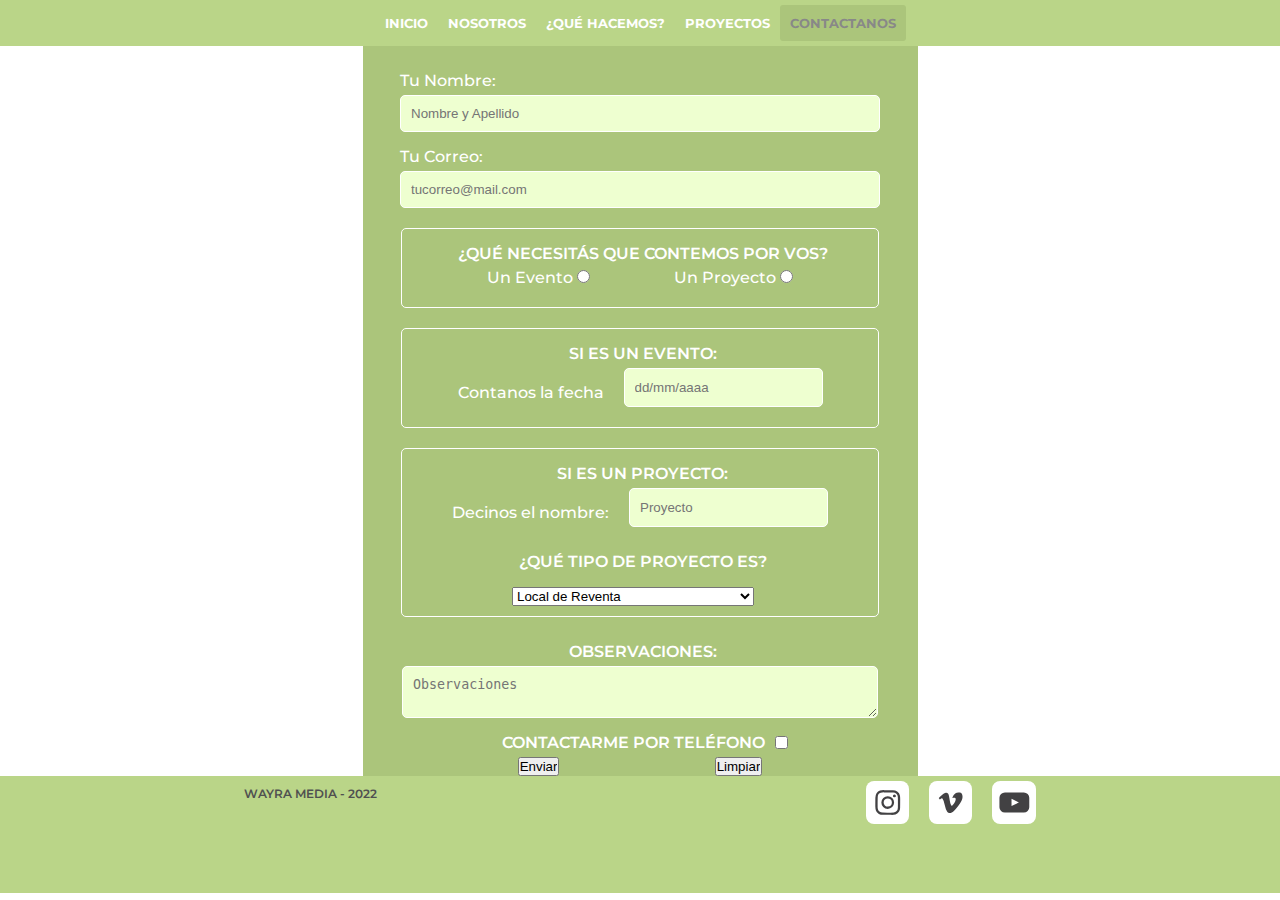
==== sections/contactanos.html @ 04a6ebce "first commit" ====
<!DOCTYPE html>
<html lang="en">
<head>
    <meta charset="UTF-8">
    <meta http-equiv="X-UA-Compatible" content="IE=edge">
    <meta name="viewport" content="width=device-width, initial-scale=1.0">
    <title>Wayra - Contactanos</title>
    <link rel="icon" type="image/x-icon" href="../images/favicon.ico">
    <link rel="stylesheet" href="../style/style.css">
</head>
<body>
    <header>
        <nav class="navTexto">
            <ul class="ulnavTexto">
                <li class="linavTexto">
                    <a href="../index.html">Inicio</a>
                </li>
                <li>
                    <a href="./nosotros.html">Nosotros</a>
                </li>
                <li>
                    <a href="./quehacemos.html">¿Qué Hacemos?</a>
                </li>
                <li>
                    <a href="./proyectos.html">Proyectos</a>
                </li>
                <li>
                    <a class="active" href="./contactanos.html">Contactanos</a>
                </li>
            </ul>
        </nav>
        <nav class="navSoloiconos">
            <ul class="ulnavSoloiconos">
                <li class="linavSoloiconos">
                    <a href="../index.html"><img src="../images/icon-inicio.svg" alt="Inicio"></a>
                </li>
                <li>
                    <a href="./nosotros.html"><img src="../images/icon-nosotros.svg" alt="Nosotros"></a>
                </li>
                <li>
                    <a href="../sections/quehacemos.html"><img src="../images/icon-quehacemos.svg" alt="¿Qué hacemos?"></a>
                </li>
                <li>
                    <a href="../sections/proyectos.html"><img src="../images/icon-proyectos.svg" alt="Proyectos"></a>
                </li>
                <li>
                    <a class="active" href="../sections/contactanos.html"><img src="../images/icon-contactanos.svg" alt="Contactanos"></a>
                </li>
            </ul>
        </nav>
    </header>
    <main>
        <section>
            <article>
                <form class="formContacto">
                    <div class="cajaFormulario">
                        <article class="formularioCampo">
                            <label class="itemLabel" for="Nombre">Tu Nombre:</label>
                            <input class="itemLabelCampo" type="text" placeholder="Nombre y Apellido" name="Nombre">
                            <label class="itemLabel" for="email">Tu Correo:</label>
                                <input class="itemLabelCampo" type="text" placeholder="tucorreo@mail.com" name="email">
                        </article>
                    </div>
                    <div class="bordeseccionesformulario">
                        <p class="formSoloTexto">¿Qué necesitás que contemos por vos?</p>
                        <div class="cajaBotonRedondo">
                                <div class="botonredondo">Un Evento
                                    <input type="radio" name="quecontar" value="evento">
                                </div>
                                <div>Un Proyecto
                                    <input type="radio" name="quecontar" value="proyecto">
                                </div>
                        </div>
                    </div>
                    <div class="bordeseccionesformulario">
                        <p class="formSoloTexto">Si es un Evento:</p>
                        <div class="labelunalinea">
                            <label class="itemLabel" for="Fecha">Contanos la fecha</label>
                            <input class="itemLabelCampo" type="text" placeholder="dd/mm/aaaa" name="Fecha">
                        </div>
                    </div>
                    <div class="bordeseccionesformulario">
                        <p class="formSoloTexto">Si es un proyecto:</p>
                        <div class="labelunalinea">
                            <label class="itemLabel" for="Nombre_Proyecto">Decinos el nombre:</label>
                            <input class="itemLabelCampo" type="text" name="Nombre_Proyecto" placeholder="Proyecto">
                        </div>
                        <p class="formSoloTexto">¿Qué tipo de proyecto es?</p>
                        <div class="desplegableproyecto">
                            <select name="Tipo_Proyecto" class="tipoProyecto">
                                <option value="Retail">Local de Reventa</option>
                                <option value="E-Commerce">E-Commerce</option>
                                <option value="Fabrica">Fabricación de Productos</option>
                                <option value="Fab-Retail">Local de Venta de Productos Propios</option>
                                <option value="Fab-Ecommerce">E-Commerce Productos Propios</option>
                                <option value="Otro">Otro</option>
                            </select>
                        </div>
                    </div>
                    <label class="formSoloTexto" for="Observaciones">Observaciones:</label> 
                            <textarea class="observaciones" type="Text" placeholder="Observaciones" name="Observaciones"></textarea>
                    <div class="checkbox">
                        <p class="formSoloTexto">Contactarme por teléfono</p>
                        <input class="checkboxCSS" type="checkbox" name="acepta" value="1">
                    </div>
                    <div class="botonesenviar">
                        <input type="submit" value="Enviar">
                        <input type="reset" value="Limpiar">
                    </div>
                    
                </form>
            </article>
        </section>
    </main>

    <footer>
        <p class="copyright">Wayra Media - 2022</p>
        <div class="redes">
            <a href="https://www.instagram.com/wayramedia/" target="_blank"><img class="icon" src="../images/icon-instagram.svg" alt="link a instagram"></a>
            <a href="https://vimeo.com/gonzalosoler" target="_blank"><img class="icon" src="../images/icon-vimeo.svg" alt="link a vimeo"></a>
            <a href="https://www.youtube.com/channel/UCyIvWTYmqKFK9TG6uGz7Ldg/featured" target="_blank"><img class="icon" src="../images/icon-youtube.svg" alt="link a youtube"></a>
        </div>
    </footer>
</body>

</html>
---- style/style.css ----
@import url('https://fonts.googleapis.com/css2?family=Montserrat:ital,wght@0,100;0,200;0,300;0,400;0,500;0,600;0,800;0,900;1,100;1,200;1,300;1,400;1,500;1,600;1,800;1,900&display=swap');

*{
    padding: 0;
    margin: 0;
}

body{
    font-family: montserrat;
    display: flex;
    flex-direction: column;
}

.navTexto{
    display:none;
}

.ulnavSoloiconos a img{
    height: 25px;
}

.navSoloiconos{
	display: block;
	position: fixed;
	bottom: 0;
    left: 50%;
    transform: translateX(-50%);
    width: 100%;
}

.ulnavSoloiconos{
	display: flex;
	flex-direction: row;
	justify-content: center;

}

.navSoloiconos .ulnavSoloiconos{
    overflow: hidden;
    background-color: #bad588;
    padding: 5px;
    font-weight: 500;
}

ul li {
    list-style-type: none;
    display: block;
    float: left;
    font-size: 10pt;
    text-transform: uppercase;
    font-weight: 700;
}

li a{
    text-decoration: none;
    display: inline-block;
    color: #ffffff;
    padding: 10px 30px 10px 30px;
    border-radius: 3px;
    text-align: center;
}

li .active{
    background-color: #abc57b;
    color: #888;
}

li a:hover{
    color: rgb(156, 156, 156);
}

main.mainIndex{
    padding: 10px;
    background-color: rgb(179, 179, 179);
    
}

section.textoPortada{
    height: 400px;
}

.textoPortada{
    background-image: url(../images/Wayra\ Portada_WEB-01.jpg);
    background-repeat: no-repeat;
    background-size: cover;
    background-position: left;
    border-radius: 15px;
}

h1{
    text-align: right;
    font-size: 28pt;
    text-transform: uppercase;
    line-height: 85%;
    padding: 135px 50px 10px 0px;
    color: rgb(50, 50, 50);
}

h1 span{
    font-weight: 200;
    font-size: 26pt;
    }

section.textoPortada p{
    text-align: right;
    padding: 0px 50px 0px 0px;
}

p.textoNegrita{
    font-weight: 700;
    color: rgb(50, 50, 50);
}

/*FOOTER*/

footer{
    background-color: #bad588;
    padding-bottom: 60px;
    display: flex;
    flex-direction: row;
    justify-content: space-around;
}

.copyright{
    display: inline;
    text-align: left;
    text-transform: uppercase;
    color: rgb(80, 80, 80);
    font-weight: 600;
    font-size: 9pt;
    padding: 10px;
}

.redes{
    display: flex;
    flex-direction: row;
    justify-content: flex-end;
}
.icon{
    padding: 5px 10px 5px 10px;
}

/*ESTILOS PROPIOS DE NOSOTROS*/

.videoSomos{
    display: none;
}


.portadavideosomos{
    display: block;
    margin-left: auto;
    margin-right: auto;
    width: 70%;
    border-radius: 5px;
}


/*ESTILOS PROPIOS DE QUE HACEMOS*/

.portadaQueHacemos{
    height: 175px;
    font-weight: 800;
    text-align: right;
    font-size: 20pt;
    background-image: url(../images/wayraPortada_WEB-02.jpg);
    background-repeat: no-repeat;
    background-size: cover;
    background-position: left;
}


.parrafoSobreFondo{
    height: 480px;
    width: auto;
    background-image: linear-gradient(to bottom right, #bad588, #4a5c28);
}

.h2queHacemos.textoBlanco{
    color: #ffffff;
}

.h2queHacemos{
    text-align: center;
    text-transform: uppercase;
    font-size: 15pt;
    color: rgb(50, 50, 50);
    font-weight: 600;
    padding: 30px 10px 10px 10px;
}

.parrafoMensaje{
    padding: 10px;
    margin: 10px 50px 10px 50px;
    line-height: 1.8;
    text-align: center;
    font-size: 90%;
    color: #ffffff;
    overflow: hidden;
}

.foto1Parrafo, .foto2Parrafo{
    display: none;
}

.textoSegundoParrafo{
    padding: 10px;
    margin: 10px 50px 10px 50px;
    line-height: 1.8;
    text-align: center;
    font-size: 90%;
    color: rgb(50, 50, 50);
    overflow: hidden;
}

.parrafoFoteamos{
    color: #ffffff;
}

.textoQH3{
    height: 250px;
    background-image: linear-gradient(to bottom right, #bad588, #4a5c28);
}

.cajatexto1{
    height: 250px;
}

.mainquehacemos{
    margin-bottom: 50px;
}


/*ESTILOS PROPIOS DE NOSOTROS*/

.parrafoSobreFondo2{
    height: 250px;
    width: 100%;
    background-image: linear-gradient(to bottom right, #bad588, #4a5c28);
}

.parrafoNosotros{
    width: 300px;
    padding: 25px;
    margin: auto;
    line-height: 1.8;
    text-align: center;
    font-size: 90%;
    color: #ffffff;
    overflow: hidden;
}

.videoSomos{
    margin: auto;
}

/*ESTILOS PROPIOS DE CONTACTANOS*/

.formContacto{
    display: flex;
    flex-direction: column;
    justify-content: space-evenly;
    background-color: #abc57b;
    width: 555px;
    margin: auto;
}

.cajaFormulario{
    padding: 10px;
    margin: auto;
    width: 500px;
    border-radius: 5px;
    text-align: left;
}

.formularioCampo{
    display: flex;
    flex-direction: column;
}

.itemLabel{
    padding: 10px 0px 5px 0px;
    margin: 5px 10px 0px 10px;
    color: white;
    font-weight: 500;
}

.itemLabelCampo{
    padding: 10px;
    margin: 0px 10px 0px 10px;
    background-color: #eeffd0;
    border: 1px solid white;
    border-radius: 5px;
}

.formSoloTexto{
    padding: 5px;
    margin: 10px 0px 0px 5px;
    text-align: center;
    color: white;
    text-transform: uppercase;
    font-size: 12pt;
    font-weight: 600;
}

.cajaBotonRedondo{
    display: flex;
    flex-direction: row;
    justify-content: space-evenly;
    color: white;
    font-weight: 500;
    padding: 0px 0px 10px 0px;
    margin-bottom: 10px;

}

.bordeseccionesformulario{
    width: 476px;
    margin-left: auto;
    margin-right: auto;
    margin-top: 10px;
    margin-bottom: 10px;
    border: 1px solid white;
    border-radius: 5px;
}

.labelunalinea{
    display: flex;
    flex-direction: row;
    justify-content: center;
    color: white;
    font-weight: 500;
    padding: 0px 0px 10px 0px;
    margin-bottom: 10px;
}

.desplegableproyecto{
    margin: auto;
    position: relative;
    left: 100px;
    padding: 10px;
}

.observaciones{
    width: 454px;
    margin-left: auto;
    margin-right: auto;
    padding: 10px;
    background-color: #eeffd0;
    border: 1px solid white;
    border-radius: 5px;
}

.checkbox{
    display: flex;
    flex-direction: row;
    justify-content: center;
}

.checkboxCSS{
    padding: 5px;
    margin: 10px 0px 0px 5px;
}

.botonesenviar{
    display: flex;
    flex-direction: row;
    justify-content: space-evenly;
}

/*ESTILOS PROPIOS DE PROYECTOS*/

.galeriaproyectos{
    text-align: center;
    color: #888;
    display: grid;
    grid-template-columns: 1fr;
    grid-template-rows: 1fr;
    justify-items:center;
}

.titulogaleria{
    text-align: center;
    padding: 10px;
    text-transform: uppercase;
    font-weight: 500;
    color: white;
    background-image: linear-gradient(to right, #bad588, #4a5c28);
}

.galeriaitem{
    display: flex;
    flex-direction: column-reverse;
    overflow: hidden;
    width: 450px;
    padding: 10px;
    margin-top: 40px;
    margin-bottom: 30px;
    margin-left: auto;
    margin-right: auto;
}

.galeriaitem .galevideo{
    height: 270px;
}

.galeriaitem .galefoto{
    height: max-content;
}

.video{
    margin: auto;
    width: 450px;
    border-radius: 5px;
}

.textoitemgaleria{
    text-align: left;
    font-weight: 400;
    margin: 10px;
}

.foto{
    margin: auto;
    width: 450px;
    border-radius: 5px;
}

.titulovideo{
    grid-area: titulovideos;
}

.galeriavideos{
    grid-area: videos;
}

.titulofoto{
    grid-area: titulofotos;
}

.galeriafotos{
    grid-area: fotos;
}

.grilla{
    display: grid;
    grid-template-areas:
    "titulovideos"
    "videos"
    "titulofotos"
    "fotos";
}

@media (min-width: 700px){
    /*CAMBIO DE NAV*/
    .ulnavSoloiconos{
        display: none;
    }

    .navTexto{
        display: inline;
    }
    
    .ulnavTexto{
        overflow: hidden;
        display: flex;
        flex-direction: row;
        flex-wrap: wrap;
        justify-content: center;
        background-color: #bad588;
        padding: 5px;
        font-weight: 500;
    }
    
    .linavTexto{
        list-style-type: none;

        font-size: 10pt;
        text-transform: uppercase;
        font-weight: 700;
    }
    
    li a{
        text-decoration: none;
        color: #ffffff;
        padding: 10px 10px 10px 10px;
        border-radius: 3px;
        text-align: center;
    }
    
    .linavTexto .active{
        background-color: #abc57b;
        color: #888;
    }
    
    .linavTexto a:hover{
        color: rgb(156, 156, 156);
    }

    /*CAMBIO DE PORTADA VIDEO SOMOS EN NOSOTROS*/

    .cajaportadavideosomos .portadavideosomos{
        display: none;
    }

    .videoSomos{
        display: block;
        overflow: hidden;
        margin: 10px 10px 30px 10px;
    }
    .grillanosotros{
        display: grid;
        grid-template-columns: 1fr;
        grid-template-rows: 1fr 1fr;
        width: 100%;
    }

    .insertvideosomos{
        display: block;
        margin-left: auto;
        margin-right: auto;
        border-radius: 5px;
    }

    /*CAMBIOS EN QUE HACEMOS*/

    .parrafoSobreFondo{
        height: 370px;
        width: auto;
        background-image: linear-gradient(to bottom right, #bad588, #4a5c28);
    }

    .textoQH1{
        grid-area: parrafo1;
    }

    .textoQH2{
        grid-area: parrafo2;
    }

    .textoQH3{
        grid-area: parrafo3;
    }

    .textoQH4{
        grid-area: parrafo4;
    }

    .imagenQH1{
        grid-area: imagenpf2;
    }

    .imagenQH2{
        grid-area: imagenpf3;
    }

    .imagenQH3{
        grid-area: imagenpf4;
    }

    .foto1Parrafo, .foto2Parrafo{
        display: block;
        width: 250px;
        margin-left: auto;
        margin-right: auto;
        margin-top: 10%;
        border-radius: 5px;
    }

    .grillaquehacemos{
        display: grid;
        grid-template-columns: 1fr 1fr;
        grid-template-rows: 1fr 1fr 1fr 1fr;
        grid-template-areas:
        "parrafo1 parrafo1"
        "imagenpf2 parrafo2"
        "parrafo3 imagenpf3"
        "imagenpf4 parrafo4";
    }

    .imagenQH2{
        height: 250px;
        width: 100%;
        background-color: #748651;
    }

    .textoQH3 .cajatexto1{
        background-color: #748651;
    }
}

@media (min-width: 1000px){
    /*ESTILOS DE QUE HACEMOS*/

    .foto1Parrafo, .foto2Parrafo{
        width: 350px;
        border-radius: 10px;
    }

    .imagenQH2{
        height: 400px;
        width: 100%;
        background-color: #748651;
    }

    .textoQH3{
        height: 400px;
        background-image: linear-gradient(to bottom right, #bad588, #4a5c28);
    }
    
    .cajatexto1{
        height: 400px;
    }

    .h2queHacemos{
        padding: 50px 10px 10px 10px;
        
    }

    /*ESTILOS DE PROYECTOS*/

    .grilla{
        grid-template-columns: 1fr 1fr;
        grid-template-areas:
        "titulovideos titulovideos"
        "videos videos"
        "titulofotos titulofotos"
        "fotos fotos";
    }

    .galeriaproyectos{
        color: #888;
        display: grid;
        grid-template-columns: 1fr 1fr;
        height: auto;
        width: auto;

    }

}
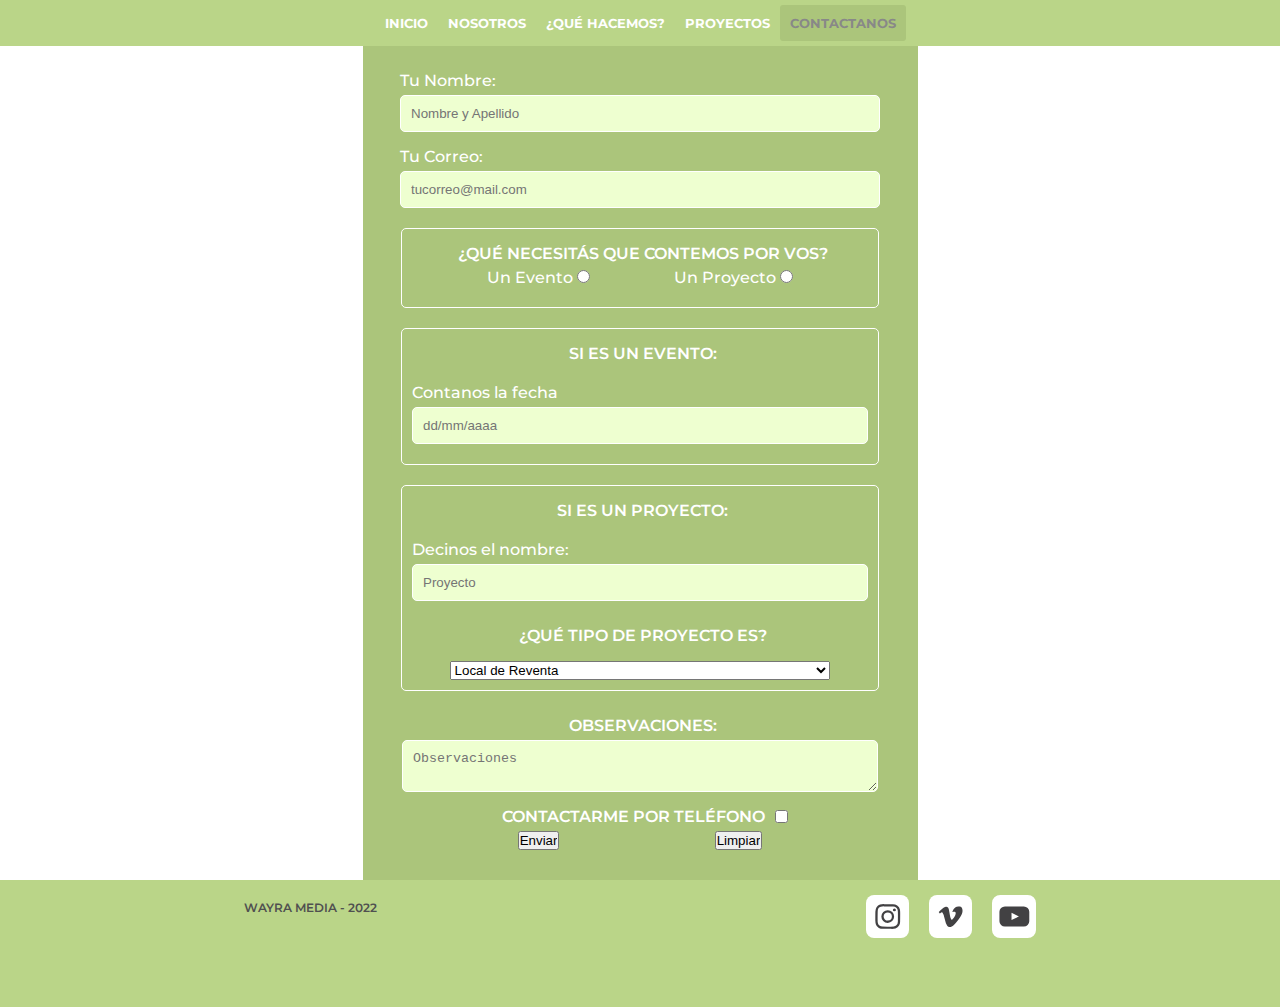
==== commit 13d5bdaa: "Entrega Final Proyecto Coder" ====
--- a/sections/contactanos.html
+++ b/sections/contactanos.html
@@ -5,8 +5,13 @@
     <meta http-equiv="X-UA-Compatible" content="IE=edge">
     <meta name="viewport" content="width=device-width, initial-scale=1.0">
     <title>Wayra - Contactanos</title>
+    <meta name="description" content="Completá el formulario y nos vamos a poner en contacto para saber más sobre tu proyecto y de qué manera podemos trabajar juntos.">
+    <meta name="author" content="Wayra Media Web Development">
+    <meta name="copyright" content="Wayra Media 2022">
+
+    <link href="https://cdn.jsdelivr.net/npm/bootstrap@5.2.0/dist/css/bootstrap.min.css" rel="stylesheet" integrity="sha384-gH2yIJqKdNHPEq0n4Mqa/HGKIhSkIHeL5AyhkYV8i59U5AR6csBvApHHNl/vI1Bx" crossorigin="anonymous">
     <link rel="icon" type="image/x-icon" href="../images/favicon.ico">
-    <link rel="stylesheet" href="../style/style.css">
+    <link rel="stylesheet" href="../style/estilos.css">
 </head>
 <body>
     <header>
@@ -15,38 +20,55 @@
                 <li class="linavTexto">
                     <a href="../index.html">Inicio</a>
                 </li>
-                <li>
+                <li class="linavTexto">
                     <a href="./nosotros.html">Nosotros</a>
                 </li>
-                <li>
+                <li class="linavTexto">
                     <a href="./quehacemos.html">¿Qué Hacemos?</a>
                 </li>
-                <li>
+                <li class="linavTexto">
                     <a href="./proyectos.html">Proyectos</a>
                 </li>
-                <li>
+                <li class="linavTexto">
                     <a class="active" href="./contactanos.html">Contactanos</a>
                 </li>
             </ul>
         </nav>
-        <nav class="navSoloiconos">
-            <ul class="ulnavSoloiconos">
-                <li class="linavSoloiconos">
-                    <a href="../index.html"><img src="../images/icon-inicio.svg" alt="Inicio"></a>
-                </li>
-                <li>
-                    <a href="./nosotros.html"><img src="../images/icon-nosotros.svg" alt="Nosotros"></a>
-                </li>
-                <li>
-                    <a href="../sections/quehacemos.html"><img src="../images/icon-quehacemos.svg" alt="¿Qué hacemos?"></a>
-                </li>
-                <li>
-                    <a href="../sections/proyectos.html"><img src="../images/icon-proyectos.svg" alt="Proyectos"></a>
-                </li>
-                <li>
-                    <a class="active" href="../sections/contactanos.html"><img src="../images/icon-contactanos.svg" alt="Contactanos"></a>
-                </li>
-            </ul>
+        <nav class="navDesplegable navbar navbar-dark fixed-top">
+            <a class="navbar-brand" href="../index.html">Wayra Media</a>
+            <button class="navbar-toggler" type="button" data-bs-toggle="offcanvas" data-bs-target="#navbarOffcanvasLg" aria-controls="navbarOffcanvasLg">
+              <span class="navbar-toggler-icon"></span>
+            </button>
+            <div class="offcanvas offcanvas-end" tabindex="-1" id="navbarOffcanvasLg" aria-labelledby="navbarOffcanvasLgLabel">
+          <div class="offcanvas-header">
+                  <h5 class="offcanvas-title" id="offcanvasNavbarLabel">Wayra Media</h5>
+                  <button type="button" class="btn-close btn-close-white" data-bs-dismiss="offcanvas" aria-label="Close"></button>
+                </div>
+                <div class="offcanvas-body">
+                  <ul class="navbar-nav justify-content-end flex-grow-1 pe-3">
+                    <li class="nav-item">
+                      <a class="nav-link" href="../index.html">Inicio</a>
+                    </li>
+                    <li class="nav-item">
+                      <a class="nav-link" aria-current="page" href="./nosotros.html">Nosotros</a>
+                    </li>
+                    <li class="nav-item">
+                        <a class="nav-link" href="./quehacemos.html">Qué Hacemos?</a>
+                    </li>
+                    <li class="nav-item">
+                        <a class="nav-link" href="./proyectos.html">Proyectos</a>
+                    </li>
+                    <li class="nav-item">
+                        <a class="nav-link active" href="./contactanos.html">Contactanos</a>
+                    </li>
+                  </ul>
+                  <form class="d-flex" role="search">
+                    <input class="form-control me-2" type="search" placeholder="Buscar" aria-label="Search">
+                    <button class="btn btn-outline-success" type="submit">Buscar</button>
+                  </form>
+                </div>
+              </div>
+            </div>
         </nav>
     </header>
     <main>
@@ -67,7 +89,7 @@
                                 <div class="botonredondo">Un Evento
                                     <input type="radio" name="quecontar" value="evento">
                                 </div>
-                                <div>Un Proyecto
+                                <div class="botonredondo">Un Proyecto
                                     <input type="radio" name="quecontar" value="proyecto">
                                 </div>
                         </div>
@@ -121,6 +143,7 @@
             <a href="https://www.youtube.com/channel/UCyIvWTYmqKFK9TG6uGz7Ldg/featured" target="_blank"><img class="icon" src="../images/icon-youtube.svg" alt="link a youtube"></a>
         </div>
     </footer>
+    <script src="https://cdn.jsdelivr.net/npm/bootstrap@5.2.0/dist/js/bootstrap.bundle.min.js" integrity="sha384-A3rJD856KowSb7dwlZdYEkO39Gagi7vIsF0jrRAoQmDKKtQBHUuLZ9AsSv4jD4Xa" crossorigin="anonymous"></script>
 </body>
 
 </html>--- a/style/estilos.css
+++ b/style/estilos.css
@@ -0,0 +1,900 @@
+@import url("https://fonts.googleapis.com/css2?family=Montserrat:ital,wght@0,100;0,200;0,300;0,400;0,500;0,600;0,800;0,900;1,100;1,200;1,300;1,400;1,500;1,600;1,800;1,900&display=swap");
+* {
+  padding: 0;
+  margin: 0;
+}
+
+body {
+  font-family: montserrat;
+  display: flex;
+  flex-direction: column;
+}
+
+/*CSS NAV BOOTSTRAP DESPLEGABLE*/
+.navDesplegable {
+  display: flex;
+  justify-content: space-evenly;
+  background-color: #bad588;
+}
+
+.navbar-brand {
+  color: white;
+}
+
+.offcanvas-body {
+  background-color: #bad588;
+}
+
+.offcanvas-header {
+  color: white;
+  background-color: #abc57b;
+}
+
+.navbar-toggler-icon {
+  color: white;
+}
+
+.nav-link {
+  color: white;
+}
+
+.navTexto {
+  display: none;
+}
+
+ul li {
+  list-style-type: none;
+  display: block;
+  float: left;
+  font-size: 10pt;
+  text-transform: uppercase;
+  font-weight: 700;
+}
+ul li a {
+  text-decoration: none;
+  display: inline-block;
+  color: #ffffff;
+  padding: 10px 30px 10px 30px;
+  border-radius: 3px;
+  text-align: center;
+}
+ul li a:hover {
+  color: rgb(156, 156, 156);
+  transition: color 0.75s;
+}
+ul li .active {
+  background-color: #abc57b;
+  color: #888;
+}
+
+main.mainIndex {
+  padding: 10px;
+  background-color: rgb(179, 179, 179);
+}
+
+section.textoPortada {
+  display: flex;
+  flex-direction: column;
+  justify-content: center;
+  padding: 0px;
+  height: 400px;
+  background-image: url(../images/Wayra\ Portada_WEB-01.jpg);
+  background-repeat: no-repeat;
+  background-size: cover;
+  background-position: left;
+  border-radius: 15px;
+}
+
+.grillaPortadaIndex {
+  display: flex;
+  flex-direction: column;
+  justify-content: center;
+  text-align: right;
+  padding-right: 5%;
+}
+
+h1 {
+  text-align: right;
+  font-size: 28pt;
+  text-transform: uppercase;
+  line-height: 85%;
+  color: rgb(50, 50, 50);
+}
+
+.portadaLight {
+  text-align: right;
+  font-weight: 200;
+  font-size: 26pt;
+  margin-bottom: 0px;
+}
+
+p.textoNegrita {
+  font-weight: 700;
+  color: rgb(50, 50, 50);
+}
+
+/*CAROUSEL INDEX*/
+.carouselIndex {
+  margin-top: 20px;
+}
+
+.textoimgIndex {
+  color: rgb(50, 50, 50);
+  font-weight: 500;
+}
+
+.imagen1Index {
+  opacity: 0.55;
+  filter: grayscale(100%);
+  transition: all 0.5s ease-in-out;
+}
+
+.imagen1Index:hover {
+  filter: none;
+}
+
+.textosobreImagenIndex {
+  font-weight: 600;
+}
+
+/*GRILLA INDEX*/
+.galeriaIndex {
+  display: none;
+}
+
+.videoSomos {
+  display: none;
+  margin: auto;
+}
+
+.portadavideosomos {
+  display: block;
+}
+
+.cajaportadavideosomos {
+  border-radius: 5px;
+  margin-left: auto;
+  margin-right: auto;
+  width: 70%;
+  height: 150vh;
+}
+
+.portadavideosomos:hover {
+  scale: 0.95;
+  filter: grayscale(100%);
+  transition: all 0.5s ease-in-out;
+}
+
+.parrafoSobreFondo2 {
+  height: 350px;
+  width: 100%;
+  background-image: linear-gradient(to bottom right, #bad588, #4a5c28);
+}
+
+.parrafoNosotros {
+  width: 70%;
+  padding: 25px;
+  margin: auto;
+  line-height: 1.8;
+  text-align: center;
+  font-size: 90%;
+  color: #ffffff;
+  overflow: hidden;
+}
+
+.mainNosotros {
+  margin-top: 2rem;
+}
+
+.parrafoSobreFondo {
+  height: 480px;
+  width: auto;
+  background-image: linear-gradient(to bottom right, #bad588, #4a5c28);
+}
+
+.h2queHacemos, .h2textoBlanco {
+  text-align: center;
+  text-transform: uppercase;
+  font-size: 15pt;
+  color: rgb(50, 50, 50);
+  font-weight: 600;
+  padding: 30px 10px 10px 10px;
+}
+
+.h2textoBlanco {
+  color: #ffffff;
+}
+
+.parrafoMensaje {
+  padding: 10px;
+  margin: 10px 50px 10px 50px;
+  line-height: 1.8;
+  text-align: center;
+  font-size: 90%;
+  color: #ffffff;
+  overflow: hidden;
+}
+
+.foto1Parrafo, .foto2Parrafo {
+  display: none;
+}
+
+.textoSegundoParrafo {
+  padding: 10px;
+  margin: 10px 50px 10px 50px;
+  line-height: 1.8;
+  text-align: center;
+  font-size: 90%;
+  color: rgb(50, 50, 50);
+  overflow: hidden;
+}
+
+.parrafoFoteamos {
+  color: #ffffff;
+}
+
+.textoQH3 {
+  height: 250px;
+  background-image: linear-gradient(to bottom right, #bad588, #4a5c28);
+}
+
+.cajatexto1 {
+  height: 250px;
+}
+
+.mainquehacemos {
+  margin-bottom: 50px;
+  margin-top: 2rem;
+}
+
+.mainProyectos {
+  margin-top: 2rem;
+}
+
+.galeriaproyectos {
+  text-align: center;
+  color: #888;
+  display: grid;
+  grid-template-columns: 1fr;
+  grid-template-rows: 1fr;
+  justify-items: center;
+}
+
+.titulogaleria {
+  text-align: center;
+  padding: 10px;
+  text-transform: uppercase;
+  font-weight: 500;
+  color: white;
+  background-image: linear-gradient(to right, #bad588, #4a5c28);
+}
+
+.galeriaitem {
+  display: flex;
+  flex-direction: column-reverse;
+  overflow: hidden;
+  width: 350px;
+  padding: 10px;
+  margin-top: 40px;
+  margin-bottom: 30px;
+  margin-left: auto;
+  margin-right: auto;
+}
+
+.galeriaitem .galevideo {
+  width: 100%;
+}
+
+.galeriaitem .galefoto {
+  height: 100%;
+}
+
+.video {
+  margin: auto;
+  width: 300px;
+  border-radius: 5px;
+}
+
+.video:hover {
+  transform: scale(1.05);
+  transition-property: all;
+  transition-duration: 500ms;
+  transition-timing-function: ease-in-out;
+}
+
+.textoitemgaleria {
+  text-align: left;
+  font-weight: 400;
+  margin: 10px;
+}
+
+.foto {
+  margin: auto;
+  width: 300px;
+  border-radius: 5px;
+}
+
+.foto:hover {
+  transform: scale(1.05);
+  transition-property: all;
+  transition-duration: 500ms;
+  transition-timing-function: ease-in-out;
+}
+
+.titulovideo {
+  grid-area: titulovideos;
+}
+
+.galeriavideos {
+  grid-area: videos;
+}
+
+.titulofoto {
+  grid-area: titulofotos;
+}
+
+.galeriafotos {
+  grid-area: fotos;
+}
+
+.grilla {
+  display: grid;
+  grid-template-areas: "titulovideos" "videos" "titulofotos" "fotos";
+}
+
+.formContacto {
+  display: flex;
+  flex-direction: column;
+  justify-content: space-evenly;
+  background-color: #abc57b;
+  width: 100%;
+  margin: auto;
+  margin-top: 55px;
+  padding-bottom: 30px;
+}
+
+.cajaFormulario {
+  padding: 10px;
+  margin: auto;
+  width: 80%;
+  border-radius: 5px;
+  text-align: left;
+}
+
+.formularioCampo {
+  display: flex;
+  flex-direction: column;
+}
+
+.itemLabel {
+  padding: 10px 0px 5px 0px;
+  margin: 5px 10px 0px 10px;
+  color: white;
+  font-weight: 500;
+}
+
+.itemLabelCampo {
+  padding: 10px;
+  margin: 0px 10px 0px 10px;
+  background-color: #eeffd0;
+  border: 1px solid white;
+  border-radius: 5px;
+}
+
+.formSoloTexto {
+  padding: 5px;
+  margin: 10px 0px 0px 5px;
+  text-align: center;
+  color: white;
+  text-transform: uppercase;
+  font-size: 12pt;
+  font-weight: 600;
+}
+
+.cajaBotonRedondo {
+  display: flex;
+  flex-direction: column;
+  justify-content: center;
+  align-content: space-around;
+  color: white;
+  font-weight: 500;
+  padding: 0px 0px 10px 0px;
+  margin-bottom: 10px;
+}
+.cajaBotonRedondo .botonredondo {
+  text-align: center;
+}
+
+.bordeseccionesformulario {
+  width: 80%;
+  margin-left: auto;
+  margin-right: auto;
+  margin-top: 10px;
+  margin-bottom: 10px;
+  border: 1px solid white;
+  border-radius: 5px;
+}
+.bordeseccionesformulario .labelunalinea {
+  display: flex;
+  flex-direction: column;
+  justify-content: center;
+  color: white;
+  font-weight: 500;
+  padding: 0px 0px 10px 0px;
+  margin-bottom: 10px;
+}
+
+.desplegableproyecto {
+  position: relative;
+  width: 80%;
+  padding: 10px;
+}
+.desplegableproyecto .tipoProyecto {
+  margin-left: auto;
+  margin-right: auto;
+  width: 100%;
+}
+
+.observaciones {
+  width: 454px;
+  margin-left: auto;
+  margin-right: auto;
+  padding: 10px;
+  background-color: #eeffd0;
+  border: 1px solid white;
+  border-radius: 5px;
+}
+
+.checkbox {
+  display: flex;
+  flex-direction: row;
+  justify-content: center;
+}
+
+.checkboxCSS {
+  padding: 5px;
+  margin: 10px 0px 0px 5px;
+}
+
+.botonesenviar {
+  display: flex;
+  flex-direction: row;
+  justify-content: space-evenly;
+}
+
+footer {
+  background-color: #bad588;
+  padding-top: 10px;
+  padding-bottom: 60px;
+  display: flex;
+  flex-direction: row;
+  justify-content: space-around;
+}
+
+.copyright {
+  display: inline;
+  text-align: left;
+  text-transform: uppercase;
+  color: rgb(80, 80, 80);
+  font-weight: 600;
+  font-size: 9pt;
+  padding: 10px;
+}
+
+.redes {
+  display: flex;
+  flex-direction: row;
+  justify-content: flex-end;
+}
+
+.icon {
+  padding: 5px 10px 5px 10px;
+}
+
+.portadaQueHacemos {
+  height: 175px;
+  font-weight: 800;
+  text-align: right;
+  font-size: 20pt;
+  background-image: url(../images/wayraPortada_WEB-02.jpg);
+  background-repeat: no-repeat;
+  background-size: cover;
+  background-position: left;
+}
+
+.portadaNosotros {
+  height: 175px;
+  font-weight: 800;
+  text-align: right;
+  font-size: 20pt;
+  background-image: url(../images/wayraPortada_WEB-02.jpg);
+  background-repeat: no-repeat;
+  background-size: cover;
+  background-position: left;
+}
+
+.portadaProyectos {
+  height: 175px;
+  font-weight: 800;
+  text-align: right;
+  font-size: 20pt;
+  background-image: url(../images/wayraPortada_WEB-02.jpg);
+  background-repeat: no-repeat;
+  background-size: cover;
+  background-position: left;
+}
+
+/*ESTILOS PROPIOS DE NOSOTROS*/
+.videoSomos {
+  display: none;
+}
+
+.portadavideosomos {
+  display: block;
+  margin-left: auto;
+  margin-right: auto;
+  width: 70%;
+  border-radius: 5px;
+}
+
+@media (min-width: 400px) {
+  .parrafoSobreFondo2 {
+    height: 300px;
+  }
+  /*CAMBIOS EN PROYECTOS*/
+  .video {
+    width: 100%;
+  }
+  .foto {
+    width: 100%;
+  }
+}
+@media (min-width: 576px) {
+  /*CAMBIO DE NAV*/
+  .navbar {
+    display: none;
+  }
+  section.textoPortada {
+    margin-top: 0px;
+  }
+  .navTexto {
+    display: inline;
+  }
+  .navTexto .ulnavTexto {
+    overflow: hidden;
+    display: flex;
+    flex-direction: row;
+    flex-wrap: wrap;
+    justify-content: space-between;
+    background-color: #bad588;
+    padding-top: 5px;
+    padding-bottom: 5px;
+    font-weight: 500;
+    margin-bottom: 0px;
+  }
+  .navTexto .ulnavTexto .linavTexto {
+    list-style-type: none;
+    font-size: 10pt;
+    text-transform: uppercase;
+    font-weight: 700;
+  }
+  .navTexto .ulnavTexto .linavTexto a {
+    text-decoration: none;
+    color: #ffffff;
+    padding: 10px;
+    border-radius: 3px;
+    text-align: center;
+  }
+  .navTexto .ulnavTexto .linavTexto:hover {
+    color: rgb(156, 156, 156);
+  }
+  .navTexto .ulnavTexto .linavTexto .active {
+    background-color: #abc57b;
+    color: #888;
+  }
+  /*CAMBIOS EN NOSOTROS*/
+  .parrafoSobreFondo2 {
+    height: 250px;
+  }
+  /*CAMBIOS EN MARGIN-TOP*/
+  .portadaQueHacemos {
+    margin-top: 0px;
+  }
+  .formContacto {
+    display: flex;
+    flex-direction: column;
+    justify-content: space-evenly;
+    background-color: #abc57b;
+    width: 555px;
+    margin: auto;
+    margin-top: 0px;
+    padding-bottom: 30px;
+  }
+  /*GRILLA INDEX*/
+  .carouselIndex {
+    display: none;
+  }
+  .galeriaIndex {
+    display: inline-block;
+    justify-content: center;
+    margin-top: 20px;
+  }
+  .contenedorGaleriaIndex {
+    display: grid;
+    grid-template-columns: 1fr;
+    grid-gap: 2em;
+  }
+  .contenedorLink {
+    position: relative;
+    overflow: hidden;
+    border-radius: 10px;
+  }
+  .imagenIndex {
+    width: 100%;
+    line-height: 0;
+    height: auto;
+    filter: blur(0px);
+    transition: all 0.5s ease-in;
+    transform: scale(1);
+  }
+  .contenedorLink:hover .imagenIndex {
+    filter: blur(3px);
+    transform: scale(1.1);
+  }
+  .linkSeccionTexto {
+    position: absolute;
+    overflow: hidden;
+    top: 0;
+    left: 0;
+    height: 100%;
+    width: 100%;
+    background-color: rgba(50, 50, 50, 0.5);
+    color: white;
+    font-size: 2em;
+    font-weight: 800;
+    text-decoration: none;
+    opacity: 0;
+    transition: opacity 0.5s;
+    z-index: 1;
+    display: flex;
+    align-items: center;
+    justify-content: center;
+  }
+  .contenedorLink:hover .linkSeccionTexto {
+    color: white;
+    opacity: 1;
+  }
+  /*CAMBIOS EN CONTACTANOS*/
+  .formContacto {
+    display: flex;
+    flex-direction: column;
+    justify-content: space-evenly;
+    background-color: #abc57b;
+    width: 555px;
+    margin: auto;
+    padding-bottom: 30px;
+  }
+  .cajaFormulario {
+    padding: 10px;
+    margin: auto;
+    width: 500px;
+    border-radius: 5px;
+    text-align: left;
+  }
+  .formularioCampo {
+    display: flex;
+    flex-direction: column;
+  }
+  .itemLabel {
+    padding: 10px 0px 5px 0px;
+    margin: 5px 10px 0px 10px;
+    color: white;
+    font-weight: 500;
+  }
+  .itemLabelCampo {
+    padding: 10px;
+    margin: 0px 10px 0px 10px;
+    background-color: #eeffd0;
+    border: 1px solid white;
+    border-radius: 5px;
+  }
+  .formSoloTexto {
+    padding: 5px;
+    margin: 10px 0px 0px 5px;
+    text-align: center;
+    color: white;
+    text-transform: uppercase;
+    font-size: 12pt;
+    font-weight: 600;
+  }
+  .cajaBotonRedondo {
+    display: flex;
+    flex-direction: row;
+    justify-content: space-evenly;
+    color: white;
+    font-weight: 500;
+    padding: 0px 0px 10px 0px;
+    margin-bottom: 10px;
+  }
+  .bordeseccionesformulario {
+    width: 476px;
+    margin-left: auto;
+    margin-right: auto;
+    margin-top: 10px;
+    margin-bottom: 10px;
+    border: 1px solid white;
+    border-radius: 5px;
+  }
+  .labelunalinea {
+    display: flex;
+    flex-direction: row;
+    justify-content: center;
+    color: white;
+    font-weight: 500;
+    padding: 0px 0px 10px 0px;
+    margin-bottom: 10px;
+  }
+  .desplegableproyecto {
+    margin: auto;
+    padding: 10px;
+  }
+  .observaciones {
+    width: 454px;
+    margin-left: auto;
+    margin-right: auto;
+    padding: 10px;
+    background-color: #eeffd0;
+    border: 1px solid white;
+    border-radius: 5px;
+  }
+  .checkbox {
+    display: flex;
+    flex-direction: row;
+    justify-content: center;
+  }
+  .checkboxCSS {
+    padding: 5px;
+    margin: 10px 0px 0px 5px;
+  }
+  .botonesenviar {
+    display: flex;
+    flex-direction: row;
+    justify-content: space-evenly;
+  }
+}
+@media (min-width: 700px) {
+  /*CAMBIO NAV*/
+  .navTexto .ulnavTexto {
+    justify-content: center;
+  }
+  /*CAMBIOS EN INDEX*/
+  .contenedorGaleriaIndex {
+    display: grid;
+    grid-template-columns: 1fr 1fr;
+    grid-gap: 2em;
+  }
+  /*CAMBIO DE PORTADA VIDEO SOMOS EN NOSOTROS*/
+  .cajaportadavideosomos .portadavideosomos {
+    display: none;
+  }
+  .videoSomos {
+    display: block;
+    overflow: hidden;
+    margin: 10px 10px 30px 10px;
+  }
+  .grillanosotros {
+    display: grid;
+    grid-template-columns: 1fr;
+    grid-template-rows: 1fr 1fr;
+    width: 100%;
+  }
+  .insertvideosomos {
+    display: block;
+    margin-left: auto;
+    margin-right: auto;
+    border-radius: 5px;
+  }
+  /*CAMBIOS EN QUE HACEMOS*/
+  .parrafoSobreFondo {
+    height: 370px;
+    width: auto;
+    background-image: linear-gradient(to bottom right, #bad588, #4a5c28);
+  }
+  .textoQH1 {
+    grid-area: parrafo1;
+  }
+  .textoQH2 {
+    grid-area: parrafo2;
+  }
+  .textoQH3 {
+    grid-area: parrafo3;
+  }
+  .textoQH4 {
+    grid-area: parrafo4;
+  }
+  .imagenQH1 {
+    grid-area: imagenpf2;
+  }
+  .imagenQH2 {
+    grid-area: imagenpf3;
+  }
+  .imagenQH3 {
+    grid-area: imagenpf4;
+  }
+  .foto1Parrafo, .foto2Parrafo {
+    display: block;
+    width: 250px;
+    margin-left: auto;
+    margin-right: auto;
+    margin-top: 10%;
+    border-radius: 5px;
+  }
+  .foto1Parrafo:hover {
+    transform: scale(1.2);
+    transition-property: all;
+    transition-duration: 500ms;
+  }
+  .foto2Parrafo:hover {
+    transform: scale(1.2);
+    transition-property: all;
+    transition-duration: 500ms;
+  }
+  .grillaquehacemos {
+    display: grid;
+    grid-template-columns: 1fr 1fr;
+    grid-template-rows: 1fr 1fr 1fr 1fr;
+    grid-template-areas: "parrafo1 parrafo1" "imagenpf2 parrafo2" "parrafo3 imagenpf3" "imagenpf4 parrafo4";
+  }
+  .imagenQH2 {
+    height: 250px;
+    width: 100%;
+    background-color: #748651;
+  }
+  .textoQH3 .cajatexto1 {
+    background-color: #748651;
+  }
+}
+@media (min-width: 1000px) {
+  /*index*/
+  .imagenIndex {
+    border-radius: 10px;
+    filter: blur(0px);
+  }
+  .contenedorGaleriaIndex {
+    display: grid;
+    grid-template-columns: 1fr 1fr 1fr 1fr;
+    grid-gap: 1em;
+  }
+  /*ESTILOS DE QUE HACEMOS*/
+  .foto1Parrafo, .foto2Parrafo {
+    width: 350px;
+    border-radius: 10px;
+  }
+  .imagenQH2 {
+    height: 400px;
+    width: 100%;
+    background-color: #748651;
+  }
+  .textoQH3 {
+    height: 400px;
+    background-image: linear-gradient(to bottom right, #bad588, #4a5c28);
+  }
+  .cajatexto1 {
+    height: 400px;
+  }
+  .h2queHacemos, .h2textoBlanco {
+    padding: 50px 10px 10px 10px;
+  }
+  /*ESTILOS DE PROYECTOS*/
+  .grilla {
+    grid-template-columns: 1fr 1fr;
+    grid-template-areas: "titulovideos titulovideos" "videos videos" "titulofotos titulofotos" "fotos fotos";
+  }
+  .galeriaproyectos {
+    color: #888;
+    display: grid;
+    grid-template-columns: 1fr 1fr;
+    height: auto;
+    width: auto;
+  }
+}/*# sourceMappingURL=estilos.css.map */